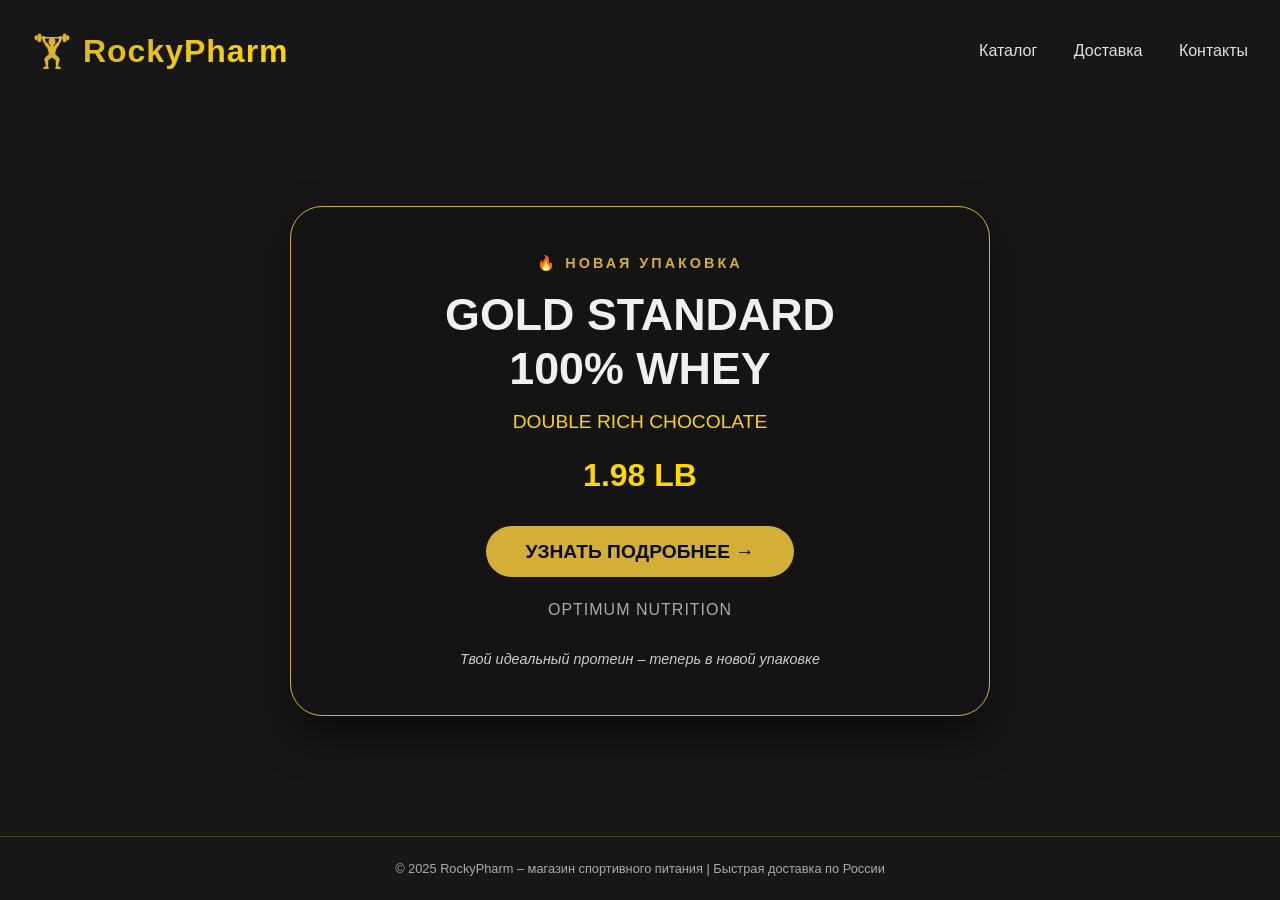
==== index.html @ 0e369a88 "Add files via upload" ====
<!DOCTYPE html>
<html lang="ru">
<head>
    <meta charset="UTF-8">
    <meta name="viewport" content="width=device-width, initial-scale=1.0, user-scalable=yes">
    <title>RockyPharm – эксклюзивное спортивное питание</title>
    <link rel="stylesheet" href="style.css">
    <style>
        /* Специальные стили только для приветственной страницы */
        body.welcome-page {
            margin: 0;
            padding: 0;
            font-family: 'Arial', sans-serif;
            background-image: url('fon-test2.png');
            background-size: cover;
            background-position: center;
            background-attachment: fixed;
            color: #fff;
        }
        /* Полноэкранное затемнение */
        .welcome-overlay {
            position: fixed;
            top: 0;
            left: 0;
            width: 100%;
            height: 100%;
            background: rgba(0, 0, 0, 0.7);
            z-index: 0;
        }
        /* Контент поверх затемнения */
        .welcome-content {
            position: relative;
            z-index: 1;
            min-height: 100vh;
            display: flex;
            flex-direction: column;
            justify-content: space-between;
        }
        /* Шапка */
        .welcome-header {
            padding: 2rem 2rem 1rem;
            display: flex;
            justify-content: space-between;
            align-items: center;
            flex-wrap: wrap;
        }
        .welcome-logo {
            font-size: 2rem;
            font-weight: 800;
            background: linear-gradient(135deg, #D4AF37, #FFD700);
            background-clip: text;
            -webkit-background-clip: text;
            color: transparent;
            letter-spacing: 1px;
        }
        .welcome-nav a {
            color: #e0e0e0;
            text-decoration: none;
            margin-left: 2rem;
            font-weight: 500;
            transition: color 0.2s;
        }
        .welcome-nav a:hover {
            color: #D4AF37;
        }
        /* Главный блок */
        .welcome-main {
            flex: 1;
            display: flex;
            align-items: center;
            justify-content: center;
            text-align: center;
            padding: 2rem;
        }
        .promo-card {
            background: rgba(21, 21, 21, 0.85);
            backdrop-filter: blur(8px);
            border: 1px solid #D4AF37;
            border-radius: 2rem;
            padding: 3rem 2.5rem;
            max-width: 700px;
            width: 90%;
            box-shadow: 0 20px 40px rgba(0,0,0,0.5);
        }
        .badge {
            color: #D4AF37;
            letter-spacing: 3px;
            font-weight: bold;
            font-size: 0.9rem;
            margin-bottom: 1rem;
        }
        .product-title {
            font-size: 2.8rem;
            font-weight: 800;
            line-height: 1.2;
            margin: 1rem 0;
            text-transform: uppercase;
        }
        .product-sub {
            font-size: 1.2rem;
            color: #FFD700;
            margin-bottom: 1.5rem;
        }
        .product-weight {
            font-size: 2rem;
            font-weight: bold;
            color: #FFD700;
            margin: 1rem 0;
        }
        .brand {
            font-size: 1rem;
            color: #aaa;
            margin-top: 1.5rem;
            letter-spacing: 1px;
        }
        .cta-btn {
            background: #D4AF37;
            color: #0a0a0a;
            padding: 0.9rem 2.5rem;
            font-size: 1.2rem;
            font-weight: bold;
            border: none;
            border-radius: 3rem;
            cursor: pointer;
            transition: 0.2s;
            text-decoration: none;
            display: inline-block;
            margin-top: 1rem;
        }
        .cta-btn:hover {
            background: #FFD700;
            transform: scale(1.02);
        }
        .slogan {
            margin-top: 2rem;
            font-size: 0.9rem;
            color: #ccc;
            font-style: italic;
        }
        /* Футер */
        .welcome-footer {
            text-align: center;
            padding: 1.5rem;
            font-size: 0.8rem;
            color: #aaa;
            border-top: 1px solid rgba(212, 175, 55, 0.3);
        }
        @media (max-width: 768px) {
            .welcome-header {
                flex-direction: column;
                gap: 1rem;
            }
            .welcome-nav a {
                margin: 0 1rem;
            }
            .product-title {
                font-size: 1.8rem;
            }
            .product-weight {
                font-size: 1.5rem;
            }
            .promo-card {
                padding: 2rem 1.5rem;
            }
            @media (max-width: 640px) {
            .welcome-header {
                flex-direction: column;
                gap: 0.8rem;
                text-align: center;
            }
            .welcome-nav a {
                margin: 0 0.8rem;
                font-size: 0.9rem;
            }
            .promo-card {
                padding: 1.5rem;
                width: 95%;
            }
            .product-title {
                font-size: 1.4rem;
            }
            .product-weight {
                font-size: 1.4rem;
            }
            .cta-btn {
                padding: 0.6rem 1.5rem;
                font-size: 1rem;
            }
            .welcome-footer {
                font-size: 0.7rem;
            }
}
        }
    </style>
</head>
<body class="welcome-page">
    <div class="welcome-overlay"></div>
    <div class="welcome-content">
        <div class="welcome-header">
            <div class="welcome-logo">🏋️‍♂️ RockyPharm</div>
            <div class="welcome-nav">
                <a href="catalog.html">Каталог</a>
                <a href="#">Доставка</a>
                <a href="#">Контакты</a>
            </div>
        </div>

        <div class="welcome-main">
            <div class="promo-card">
                <div class="badge">🔥 НОВАЯ УПАКОВКА</div>
                <div class="product-title">
                    GOLD STANDARD<br>
                    100% WHEY
                </div>
                <div class="product-sub">DOUBLE RICH CHOCOLATE</div>
                <div class="product-weight">1.98 LB</div>
                <a href="catalog.html" class="cta-btn">УЗНАТЬ ПОДРОБНЕЕ →</a>
                <div class="brand">OPTIMUM NUTRITION</div>
                <div class="slogan">Твой идеальный протеин – теперь в новой упаковке</div>
            </div>
        </div>

        <div class="welcome-footer">
            © 2025 RockyPharm – магазин спортивного питания | Быстрая доставка по России
        </div>
    </div>
</body>
</html>
---- style.css ----
* {
    margin: 0;
    padding: 0;
    box-sizing: border-box;
}

body {
    font-family: Arial, sans-serif;
    background-image: url('fon-test2.png');
    background-size: cover;
    background-attachment: fixed;
    background-position: center;
    background-repeat: no-repeat;
    color: #e0e0e0;
    position: relative;
}

/* Полупрозрачное затемнение фона для читаемости текста */
body::before {
    content: '';
    position: fixed;
    top: 0;
    left: 0;
    width: 100%;
    height: 100%;
    background: rgba(0, 0, 0, 0.7);
    z-index: -1;
}

.container {
    max-width: 1280px;
    margin: 0 auto;
    padding: 0 1.5rem;
}

/* ----- КНОПКИ ----- */
.btn {
    background: #D4AF37;
    color: #0a0a0a;
    border: none;
    padding: 0.5rem 1.2rem;
    border-radius: 2rem;
    cursor: pointer;
    font-weight: bold;
    transition: all 0.2s;
}
.btn:hover {
    background: #FFD700;
    transform: scale(1.02);
}
.btn-outline {
    background: transparent;
    border: 1px solid #D4AF37;
    color: #D4AF37;
    padding: 0.3rem 1rem;
    border-radius: 2rem;
    font-size: 0.8rem;
    text-decoration: none;
    display: inline-block;
    transition: 0.2s;
}
.btn-outline:hover {
    background: #D4AF37;
    color: #0a0a0a;
}

/* ----- ШАПКА ----- */
.header {
    background: #111111;
    border-bottom: 1px solid #2a2a2a;
    position: sticky;
    top: 0;
    z-index: 10;
}
.header .container {
    display: flex;
    justify-content: space-between;
    align-items: center;
    flex-wrap: wrap;
    padding: 1rem;
}
.logo {
    font-size: 1.6rem;
    font-weight: bold;
    background: linear-gradient(135deg, #D4AF37, #FFD700);
    background-clip: text;
    -webkit-background-clip: text;
    color: transparent;
}
.search-bar {
    display: flex;
    gap: 0;
    max-width: 300px;
}
.search-bar input {
    padding: 0.4rem 0.8rem;
    border: 1px solid #333;
    background: #1e1e1e;
    color: #e0e0e0;
    border-radius: 2rem 0 0 2rem;
    outline: none;
}
.search-bar button {
    background: #D4AF37;
    border: none;
    padding: 0 1rem;
    border-radius: 0 2rem 2rem 0;
    color: #0a0a0a;
    cursor: pointer;
    font-weight: bold;
}
.search-bar button:hover {
    background: #FFD700;
}
.header-actions {
    display: flex;
    gap: 1rem;
}
.icon-btn {
    background: none;
    border: none;
    font-size: 1.3rem;
    cursor: pointer;
    display: flex;
    align-items: center;
    gap: 0.3rem;
    color: #e0e0e0;
    transition: color 0.2s;
}
.icon-btn:hover {
    color: #D4AF37;
}
.cart-count {
    background: #D4AF37;
    color: #0a0a0a;
    border-radius: 1rem;
    padding: 0.1rem 0.4rem;
    font-size: 0.7rem;
    font-weight: bold;
}

/* ----- КАТЕГОРИИ (навигация) ----- */
.categories {
    background: #111111;
    border-bottom: 1px solid #2a2a2a;
}
.categories .container {
    display: flex;
    gap: 1.2rem;
    overflow-x: auto;
    padding: 0.7rem 1rem;
}
.categories a {
    text-decoration: none;
    color: #ccc;
    font-weight: 500;
    white-space: nowrap;
    cursor: pointer;
    transition: color 0.2s;
}
.categories a:hover {
    color: #D4AF37;
}
.categories a.active {
    color: #D4AF37;
    border-bottom: 2px solid #D4AF37;
    padding-bottom: 0.2rem;
}

/* ----- ГЕРОЙ БЛОК ----- */
.hero {
    background: linear-gradient(105deg, #1a1a1a, #0a0a0a);
    border: 1px solid #2a2a2a;
    border-radius: 1.5rem;
    padding: 2rem;
    margin: 2rem 0;
    display: flex;
    justify-content: space-between;
    align-items: center;
    flex-wrap: wrap;
}
.hero-text h2 {
    font-size: 2rem;
    color: #D4AF37;
}
.hero-text p strong {
    color: #D4AF37;
}
.hero-logo img {
    max-height: 80px;
    width: auto;
}

/* ----- СЕТКА ТОВАРОВ ----- */
.section-title {
    font-size: 1.8rem;
    margin-bottom: 1rem;
    border-left: 4px solid #D4AF37;
    padding-left: 1rem;
}
.products-grid {
    display: grid;
    grid-template-columns: repeat(auto-fill, minmax(260px, 1fr));
    gap: 1.5rem;
    margin: 2rem 0;
}
.product-card {
    background: #151515;
    border-radius: 1rem;
    overflow: hidden;
    border: 1px solid #2a2a2a;
    transition: transform 0.15s, box-shadow 0.2s;
}
.product-card:hover {
    transform: translateY(-3px);
    box-shadow: 0 8px 20px rgba(0, 0, 0, 0.5);
    border-color: #D4AF37;
}
.product-img {
    background: #1e1e1e;
    text-align: center;
    padding: 1rem;
}
.product-img img {
    width: 100%;
    height: auto;
    border-radius: 0.5rem;
    display: block;
}
.product-info {
    padding: 1rem;
}
.product-category {
    font-size: 0.7rem;
    color: #D4AF37;
    text-transform: uppercase;
    letter-spacing: 1px;
}
.product-title {
    font-weight: bold;
    margin: 0.5rem 0;
    color: #f0f0f0;
}
.product-price {
    font-weight: bold;
    font-size: 1.2rem;
    margin: 0.5rem 0;
    color: #FFD700;
}
.product-price span {
    font-size: 0.8rem;
    color: #aaa;
}

/* ----- МОДАЛЬНОЕ ОКНО КОРЗИНЫ ----- */
.cart-modal {
    display: none;
    position: fixed;
    top: 0;
    left: 0;
    width: 100%;
    height: 100%;
    background: rgba(0, 0, 0, 0.8);
    justify-content: flex-end;
    z-index: 1000;
}
.cart-modal.active {
    display: flex;
}
.cart-panel {
    background: #111;
    width: 100%;
    max-width: 400px;
    height: 100%;
    padding: 1.5rem;
    display: flex;
    flex-direction: column;
    border-left: 1px solid #D4AF37;
}
.cart-header {
    display: flex;
    justify-content: space-between;
    font-size: 1.4rem;
    font-weight: bold;
    border-bottom: 1px solid #2a2a2a;
    padding-bottom: 1rem;
    color: #D4AF37;
}
.cart-items {
    flex: 1;
    overflow-y: auto;
    margin: 1rem 0;
}
.cart-item {
    display: flex;
    justify-content: space-between;
    align-items: center;
    margin-bottom: 1rem;
    border-bottom: 1px solid #2a2a2a;
    padding-bottom: 0.5rem;
    color: #ddd;
}
.cart-item-actions button {
    background: #2a2a2a;
    border: none;
    width: 28px;
    height: 28px;
    border-radius: 0.5rem;
    cursor: pointer;
    margin-left: 0.3rem;
    color: #D4AF37;
    font-weight: bold;
    transition: 0.2s;
}
.cart-item-actions button:hover {
    background: #D4AF37;
    color: #0a0a0a;
}
.cart-total {
    text-align: right;
    font-weight: bold;
    font-size: 1.2rem;
    margin: 1rem 0;
    color: #FFD700;
}
.close-modal {
    background: none;
    border: none;
    font-size: 1.8rem;
    cursor: pointer;
    color: #ccc;
}
.close-modal:hover {
    color: #D4AF37;
}

/* ----- СТРАНИЦА ТОВАРА (product.html) ----- */
.product-detail {
    background: #151515;
    border-radius: 1.5rem;
    padding: 2rem;
    margin: 2rem 0;
    border: 1px solid #2a2a2a;
}
.product-detail-content {
    display: flex;
    flex-wrap: wrap;
    gap: 2rem;
    align-items: flex-start;
}
.product-detail-image {
    flex: 1;
    min-width: 250px;
    background: #1e1e1e;
    border-radius: 1rem;
    padding: 1rem;
    text-align: center;
}
.product-detail-image img {
    max-width: 100%;
    height: auto;
    border-radius: 0.8rem;
}
.product-detail-info {
    flex: 2;
}
.product-detail-title {
    font-size: 2rem;
    color: #D4AF37;
    margin-bottom: 0.5rem;
}
.product-detail-category {
    color: #D4AF37;
    text-transform: uppercase;
    letter-spacing: 2px;
    margin-bottom: 1rem;
}
.product-detail-price {
    font-size: 1.8rem;
    font-weight: bold;
    color: #FFD700;
    margin: 1rem 0;
}
.product-detail-description,
.product-detail-composition {
    margin: 1rem 0;
    line-height: 1.5;
    background: #1e1e1e;
    padding: 1rem;
    border-radius: 1rem;
}
.product-detail-description strong,
.product-detail-composition strong {
    color: #D4AF37;
}
.back-link {
    display: inline-block;
    margin-top: 1rem;
    color: #D4AF37;
    text-decoration: none;
    font-weight: bold;
}
.back-link:hover {
    color: #FFD700;
    text-decoration: underline;
}

/* ----- ФУТЕР ----- */
.footer {
    background: #0a0a0a;
    border-top: 1px solid #2a2a2a;
    color: #aaa;
    padding: 2rem 0;
    margin-top: 3rem;
}
.footer .container {
    display: flex;
    justify-content: space-between;
    flex-wrap: wrap;
}
.footer-col h4 {
    color: #D4AF37;
    margin-bottom: 0.5rem;
}
.footer-col ul {
    list-style: none;
}
.footer-col a {
    color: #ccc;
    text-decoration: none;
}
.footer-col a:hover {
    color: #D4AF37;
}
.footer-bottom {
    text-align: center;
    border-top: 1px solid #1e1e1e;
    padding-top: 1rem;
    margin-top: 1rem;
    font-size: 0.8rem;
}

/* ----- АДАПТИВ ----- */
@media (max-width: 640px) {
    .header .container {
        flex-direction: column;
        align-items: stretch;
        gap: 0.5rem;
    }
    .search-bar {
        max-width: 100%;
    }
    .hero {
        flex-direction: column;
        text-align: center;
        gap: 1rem;
    }
    .cart-panel {
        max-width: 100%;
    }
}

/* ===== МОБИЛЬНАЯ АДАПТАЦИЯ ===== */
@media (max-width: 768px) {
    /* Общие */
    .container {
        padding: 0 1rem;
    }
    
    /* Шапка */
    .header .container {
        flex-direction: column;
        align-items: stretch;
        gap: 0.8rem;
        padding: 0.8rem;
    }
    .search-bar {
        max-width: 100%;
        width: 100%;
    }
    .header-actions {
        justify-content: flex-end;
    }
    .logo {
        font-size: 1.4rem;
        text-align: center;
    }
    
    /* Категории – горизонтальная прокрутка (уже должна быть) */
    .categories .container {
        gap: 1rem;
        padding: 0.5rem 1rem;
        overflow-x: auto;
        -webkit-overflow-scrolling: touch;
        scrollbar-width: thin;
    }
    .categories a {
        font-size: 0.85rem;
        flex-shrink: 0;
    }
    
    /* Герой-блок */
    .hero {
        flex-direction: column;
        text-align: center;
        padding: 1.5rem;
        margin: 1rem 0;
    }
    .hero-text h2 {
        font-size: 1.5rem;
    }
    .hero-text p {
        font-size: 0.9rem;
    }
    .hero-logo img {
        max-height: 60px;
        margin-top: 0.5rem;
    }
    
    /* Сетка товаров: 2 колонки на узких, 1 колонка на очень маленьких */
    .products-grid {
        grid-template-columns: repeat(auto-fill, minmax(160px, 1fr));
        gap: 1rem;
        margin: 1rem 0;
    }
    /* Если экран уже 480px – 1 колонка */
    @media (max-width: 480px) {
        .products-grid {
            grid-template-columns: 1fr;
        }
    }
    /* Карточка товара */
    .product-info {
        padding: 0.8rem;
    }
    .product-title {
        font-size: 1rem;
    }
    .product-price {
        font-size: 1rem;
    }
    .btn, .btn-outline {
        padding: 0.4rem 0.8rem;
        font-size: 0.8rem;
    }
    
    /* Модальное окно корзины */
    .cart-panel {
        max-width: 100%;
        width: 100%;
        padding: 1rem;
    }
    .cart-header {
        font-size: 1.2rem;
    }
    .cart-item {
        font-size: 0.85rem;
        gap: 0.5rem;
    }
    .cart-item-actions button {
        width: 30px;
        height: 30px;
        font-size: 1rem;
    }
    .cart-total {
        font-size: 1rem;
    }
    
    /* Страница товара */
    .product-detail {
        padding: 1rem;
    }
    .product-detail-content {
        flex-direction: column;
        gap: 1rem;
    }
    .product-detail-title {
        font-size: 1.5rem;
    }
    .product-detail-price {
        font-size: 1.4rem;
    }
    .product-detail-description, .product-detail-composition {
        padding: 0.8rem;
        font-size: 0.9rem;
    }
    
    /* Футер */
    .footer .container {
        flex-direction: column;
        text-align: center;
        gap: 1rem;
    }
    .footer-col ul {
        display: flex;
        justify-content: center;
        gap: 1rem;
        flex-wrap: wrap;
    }
}

/* Для очень маленьких телефонов (до 480px) */
@media (max-width: 480px) {
    .section-title {
        font-size: 1.4rem;
    }
    .btn, .btn-outline {
        width: 100%;
        text-align: center;
    }
    .product-card .btn-outline {
        display: block;
        margin-top: 0.5rem;
    }
    .cart-item-actions {
        display: flex;
        gap: 0.3rem;
    }
}
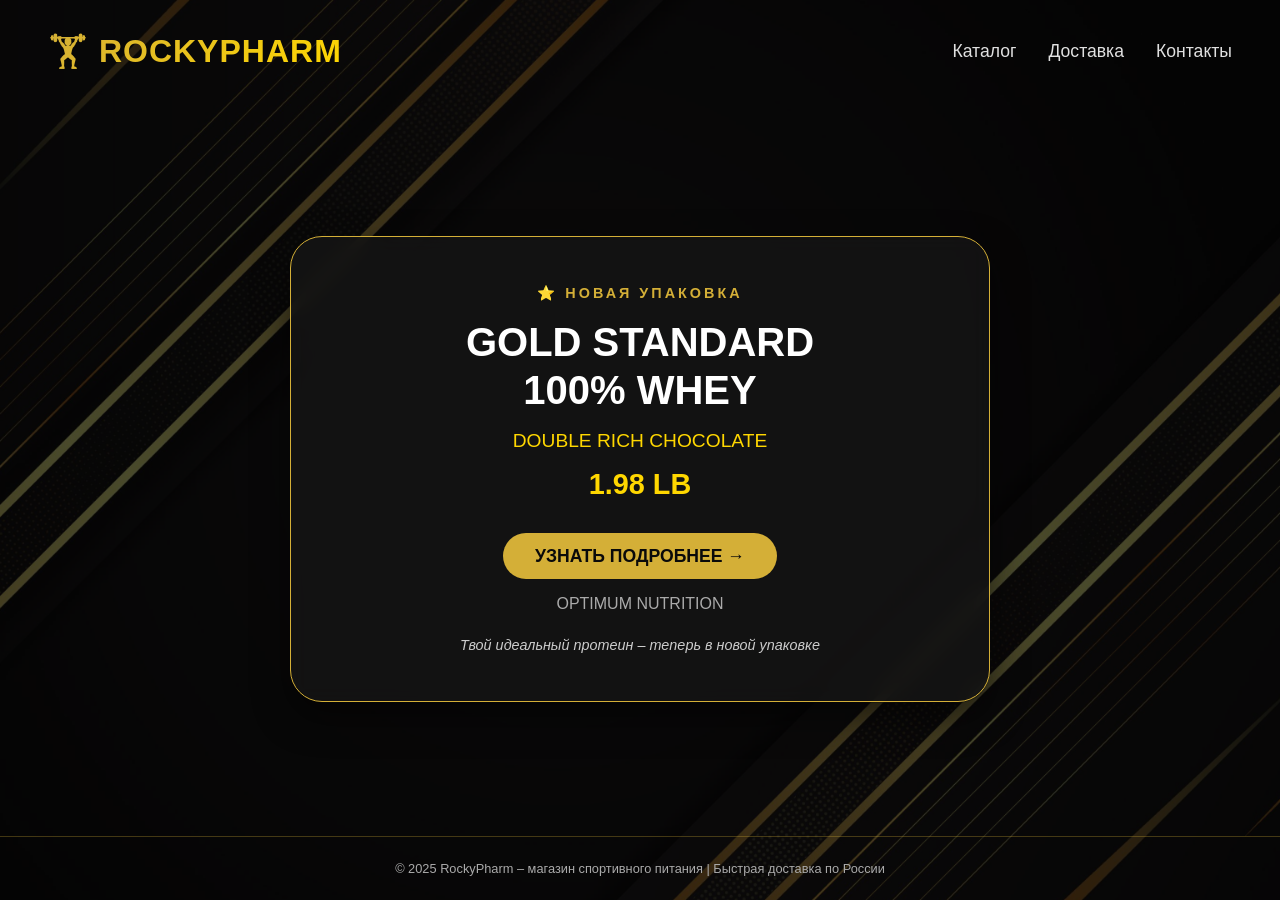
==== commit 4d6abdff: "index.html" ====
--- a/index.html
+++ b/index.html
@@ -3,22 +3,29 @@
 <head>
     <meta charset="UTF-8">
     <meta name="viewport" content="width=device-width, initial-scale=1.0, user-scalable=yes">
-    <title>RockyPharm – эксклюзивное спортивное питание</title>
-    <link rel="stylesheet" href="style.css">
+    <title>RockyPharm – спортивное питание</title>
     <style>
-        /* Специальные стили только для приветственной страницы */
-        body.welcome-page {
+        * {
             margin: 0;
             padding: 0;
-            font-family: 'Arial', sans-serif;
+            box-sizing: border-box;
+        }
+
+        body {
+            font-family: 'Segoe UI', Arial, sans-serif;
             background-image: url('fon-test2.png');
             background-size: cover;
             background-position: center;
             background-attachment: fixed;
+            background-repeat: no-repeat;
             color: #fff;
-        }
-        /* Полноэкранное затемнение */
-        .welcome-overlay {
+            min-height: 100vh;
+            position: relative;
+        }
+
+        /* Затемнение на весь экран */
+        body::before {
+            content: '';
             position: fixed;
             top: 0;
             left: 0;
@@ -27,8 +34,9 @@
             background: rgba(0, 0, 0, 0.7);
             z-index: 0;
         }
+
         /* Контент поверх затемнения */
-        .welcome-content {
+        .welcome-wrapper {
             position: relative;
             z-index: 1;
             min-height: 100vh;
@@ -36,15 +44,17 @@
             flex-direction: column;
             justify-content: space-between;
         }
+
         /* Шапка */
         .welcome-header {
-            padding: 2rem 2rem 1rem;
             display: flex;
             justify-content: space-between;
             align-items: center;
             flex-wrap: wrap;
-        }
-        .welcome-logo {
+            padding: 2rem 3rem;
+            gap: 1rem;
+        }
+        .logo {
             font-size: 2rem;
             font-weight: 800;
             background: linear-gradient(135deg, #D4AF37, #FFD700);
@@ -53,56 +63,61 @@
             color: transparent;
             letter-spacing: 1px;
         }
-        .welcome-nav a {
+        .nav-links {
+            display: flex;
+            gap: 2rem;
+        }
+        .nav-links a {
             color: #e0e0e0;
             text-decoration: none;
-            margin-left: 2rem;
             font-weight: 500;
             transition: color 0.2s;
-        }
-        .welcome-nav a:hover {
+            font-size: 1.1rem;
+        }
+        .nav-links a:hover {
             color: #D4AF37;
         }
-        /* Главный блок */
+
+        /* Центральный блок */
         .welcome-main {
             flex: 1;
             display: flex;
             align-items: center;
             justify-content: center;
-            text-align: center;
             padding: 2rem;
         }
         .promo-card {
             background: rgba(21, 21, 21, 0.85);
-            backdrop-filter: blur(8px);
+            backdrop-filter: blur(10px);
             border: 1px solid #D4AF37;
             border-radius: 2rem;
             padding: 3rem 2.5rem;
             max-width: 700px;
             width: 90%;
-            box-shadow: 0 20px 40px rgba(0,0,0,0.5);
+            text-align: center;
+            box-shadow: 0 15px 35px rgba(0,0,0,0.5);
         }
         .badge {
             color: #D4AF37;
             letter-spacing: 3px;
-            font-weight: bold;
             font-size: 0.9rem;
+            font-weight: 600;
             margin-bottom: 1rem;
         }
         .product-title {
-            font-size: 2.8rem;
+            font-size: 2.5rem;
             font-weight: 800;
             line-height: 1.2;
-            margin: 1rem 0;
+            margin-bottom: 1rem;
             text-transform: uppercase;
         }
         .product-sub {
             font-size: 1.2rem;
             color: #FFD700;
-            margin-bottom: 1.5rem;
+            margin-bottom: 1rem;
         }
         .product-weight {
-            font-size: 2rem;
+            font-size: 1.8rem;
             font-weight: bold;
             color: #FFD700;
             margin: 1rem 0;
@@ -110,33 +125,31 @@
         .brand {
             font-size: 1rem;
             color: #aaa;
+            margin-top: 1rem;
+        }
+        .slogan {
             margin-top: 1.5rem;
-            letter-spacing: 1px;
+            font-size: 0.9rem;
+            color: #ccc;
+            font-style: italic;
         }
         .cta-btn {
+            display: inline-block;
             background: #D4AF37;
             color: #0a0a0a;
-            padding: 0.9rem 2.5rem;
-            font-size: 1.2rem;
+            padding: 0.8rem 2rem;
+            font-size: 1.1rem;
             font-weight: bold;
-            border: none;
             border-radius: 3rem;
-            cursor: pointer;
-            transition: 0.2s;
             text-decoration: none;
-            display: inline-block;
             margin-top: 1rem;
+            transition: background 0.2s, transform 0.1s;
         }
         .cta-btn:hover {
             background: #FFD700;
             transform: scale(1.02);
         }
-        .slogan {
-            margin-top: 2rem;
-            font-size: 0.9rem;
-            color: #ccc;
-            font-style: italic;
-        }
+
         /* Футер */
         .welcome-footer {
             text-align: center;
@@ -145,60 +158,38 @@
             color: #aaa;
             border-top: 1px solid rgba(212, 175, 55, 0.3);
         }
-        @media (max-width: 768px) {
+
+        /* Адаптив */
+        @media (max-width: 640px) {
             .welcome-header {
                 flex-direction: column;
+                text-align: center;
+                padding: 1.5rem;
+            }
+            .nav-links {
                 gap: 1rem;
-            }
-            .welcome-nav a {
-                margin: 0 1rem;
             }
             .product-title {
                 font-size: 1.8rem;
             }
             .product-weight {
-                font-size: 1.5rem;
+                font-size: 1.4rem;
             }
             .promo-card {
                 padding: 2rem 1.5rem;
-            }
-            @media (max-width: 640px) {
-            .welcome-header {
-                flex-direction: column;
-                gap: 0.8rem;
-                text-align: center;
-            }
-            .welcome-nav a {
-                margin: 0 0.8rem;
-                font-size: 0.9rem;
-            }
-            .promo-card {
-                padding: 1.5rem;
-                width: 95%;
-            }
-            .product-title {
-                font-size: 1.4rem;
-            }
-            .product-weight {
-                font-size: 1.4rem;
             }
             .cta-btn {
                 padding: 0.6rem 1.5rem;
                 font-size: 1rem;
             }
-            .welcome-footer {
-                font-size: 0.7rem;
-            }
-}
         }
     </style>
 </head>
-<body class="welcome-page">
-    <div class="welcome-overlay"></div>
-    <div class="welcome-content">
+<body>
+    <div class="welcome-wrapper">
         <div class="welcome-header">
-            <div class="welcome-logo">🏋️‍♂️ RockyPharm</div>
-            <div class="welcome-nav">
+            <div class="logo">🏋️‍♂️ ROCKYPHARM</div>
+            <div class="nav-links">
                 <a href="catalog.html">Каталог</a>
                 <a href="#">Доставка</a>
                 <a href="#">Контакты</a>
@@ -207,11 +198,8 @@
 
         <div class="welcome-main">
             <div class="promo-card">
-                <div class="badge">🔥 НОВАЯ УПАКОВКА</div>
-                <div class="product-title">
-                    GOLD STANDARD<br>
-                    100% WHEY
-                </div>
+                <div class="badge">⭐ НОВАЯ УПАКОВКА</div>
+                <div class="product-title">GOLD STANDARD<br>100% WHEY</div>
                 <div class="product-sub">DOUBLE RICH CHOCOLATE</div>
                 <div class="product-weight">1.98 LB</div>
                 <a href="catalog.html" class="cta-btn">УЗНАТЬ ПОДРОБНЕЕ →</a>
@@ -225,4 +213,4 @@
         </div>
     </div>
 </body>
-</html>+</html>
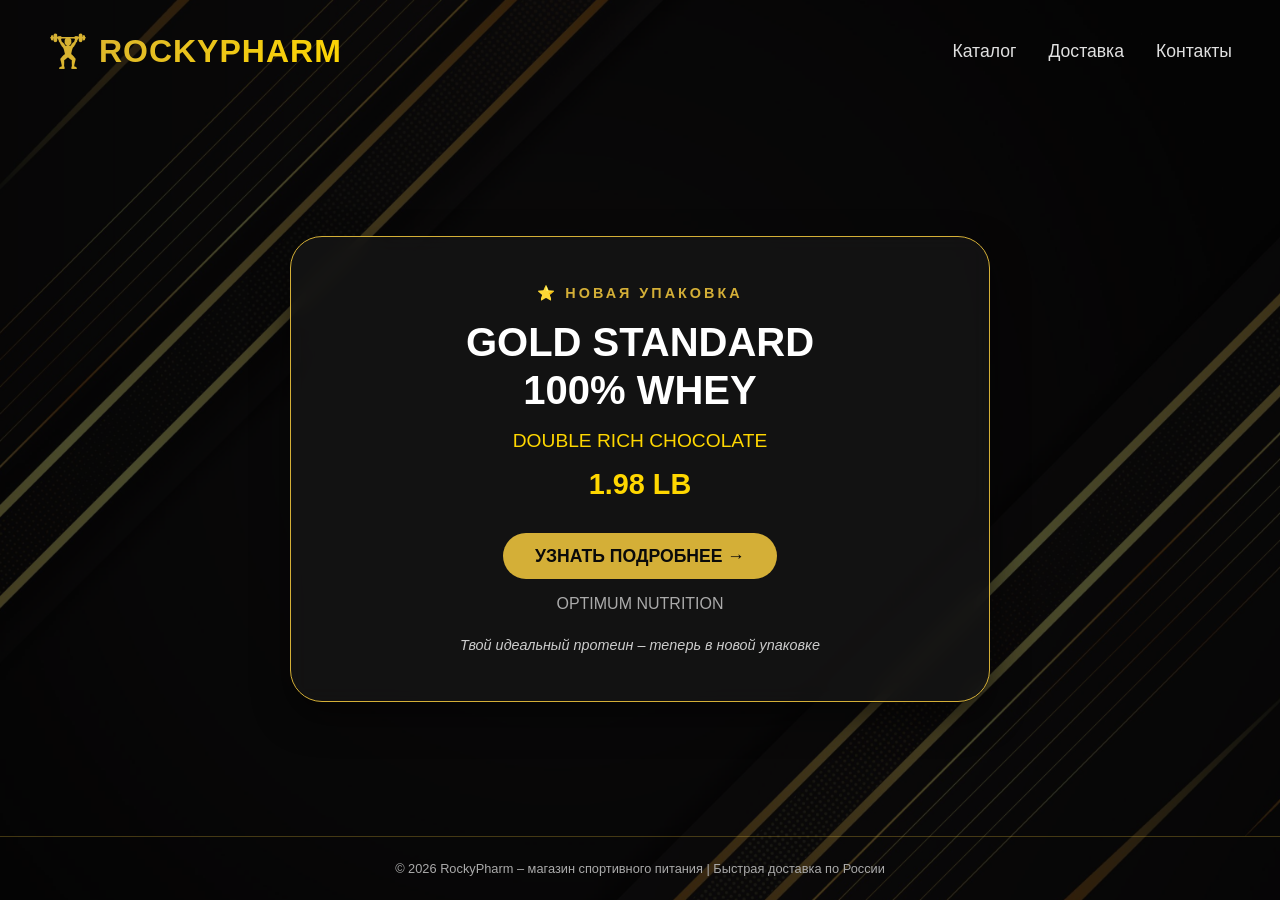
==== commit ccf3a1a4: "Update index.html" ====
--- a/index.html
+++ b/index.html
@@ -209,7 +209,7 @@
         </div>
 
         <div class="welcome-footer">
-            © 2025 RockyPharm – магазин спортивного питания | Быстрая доставка по России
+            © 2026 RockyPharm – магазин спортивного питания | Быстрая доставка по России
         </div>
     </div>
 </body>
